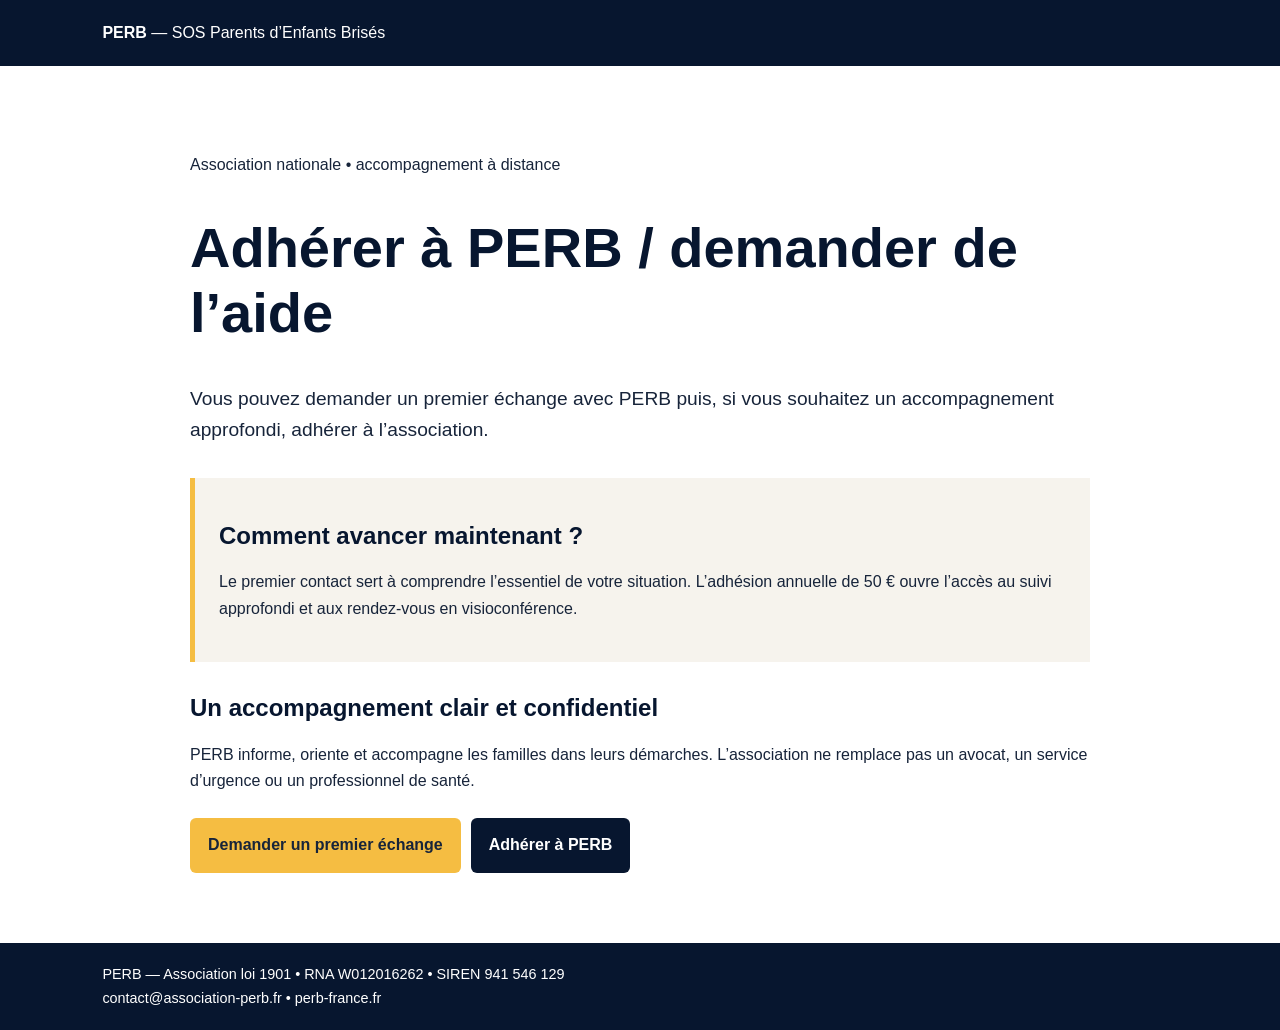
==== adherer-perb-demander-aide.html @ 9d9daee6 "Create adherer-perb-demander-aide.html" ====
<!doctype html><html lang="fr"><head><meta charset="utf-8"><meta name="viewport" content="width=device-width,initial-scale=1"><meta name="description" content="Vous pouvez demander un premier échange avec PERB puis, si vous souhaitez un accompagnement approfondi, adhérer à l’association."><meta name="robots" content="index,follow"><link rel="canonical" href="https://perb-france.fr/adherer-perb-demander-aide.html"><title>Adhérer à PERB / demander de l’aide | PERB</title><style>body{margin:0;font-family:Arial,sans-serif;color:#17243a;line-height:1.65}header,footer{background:#07162f;color:#fff;padding:20px 8%;}header a,footer a{color:#fff;text-decoration:none}main{max-width:900px;margin:auto;padding:70px 24px}h1,h2{color:#07162f;line-height:1.15}h1{font-size:clamp(2rem,5vw,3.5rem)}.lead{font-size:1.2rem}.box{background:#f6f3ed;border-left:5px solid #f5bd42;padding:24px;margin:32px 0}.buttons a{display:inline-block;background:#f5bd42;color:#17243a;padding:14px 18px;border-radius:6px;text-decoration:none;font-weight:bold;margin:8px 10px 0 0}.buttons a.alt{background:#07162f;color:#fff}footer{font-size:.9rem}</style></head><body><header><a href="/"><strong>PERB</strong> — SOS Parents d’Enfants Brisés</a></header><main><p>Association nationale • accompagnement à distance</p><h1>Adhérer à PERB / demander de l’aide</h1><p class="lead">Vous pouvez demander un premier échange avec PERB puis, si vous souhaitez un accompagnement approfondi, adhérer à l’association.</p><div class="box"><h2>Comment avancer maintenant ?</h2><p>Le premier contact sert à comprendre l’essentiel de votre situation. L’adhésion annuelle de 50 € ouvre l’accès au suivi approfondi et aux rendez-vous en visioconférence.</p></div><h2>Un accompagnement clair et confidentiel</h2><p>PERB informe, oriente et accompagne les familles dans leurs démarches. L’association ne remplace pas un avocat, un service d’urgence ou un professionnel de santé.</p><div class="buttons"><a href="mailto:contact@association-perb.fr?subject=Demande%20d%27accompagnement%20PERB">Demander un premier échange</a><a class="alt" href="https://paypal.me/RaphaelSartori596" target="_blank" rel="noopener">Adhérer à PERB</a></div></main><footer>PERB — Association loi 1901 • RNA W012016262 • SIREN 941 546 129<br><a href="mailto:contact@association-perb.fr">contact@association-perb.fr</a> • <a href="/">perb-france.fr</a></footer></body></html>
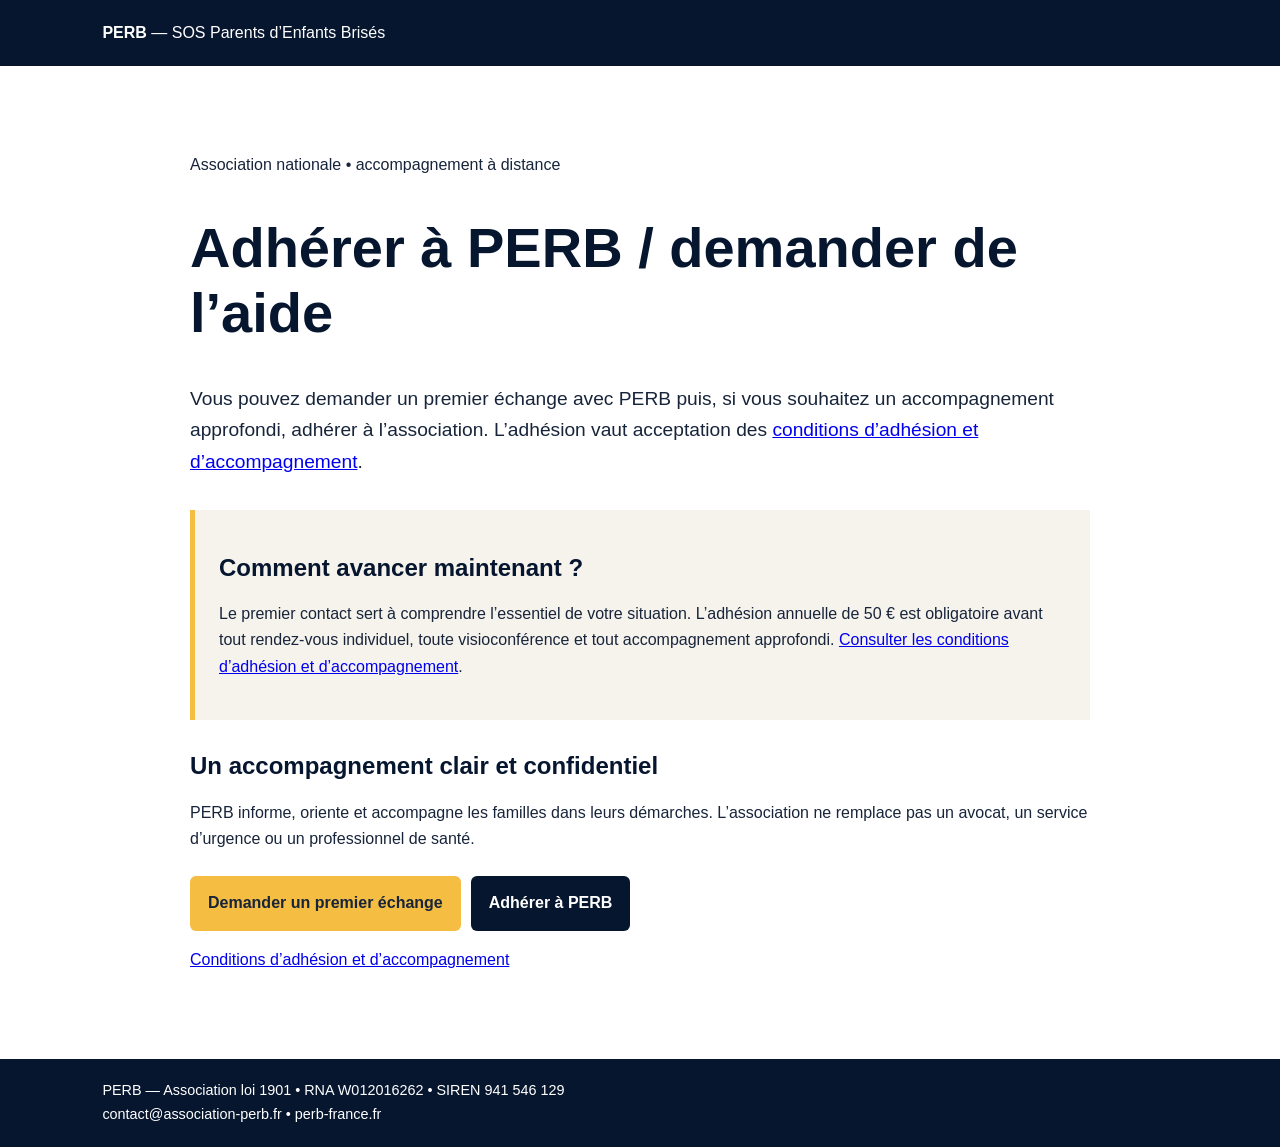
==== commit cc5b8120: "Lie les conditions à la page d’adhésion" ====
--- a/adherer-perb-demander-aide.html
+++ b/adherer-perb-demander-aide.html
@@ -1 +1 @@
-<!doctype html><html lang="fr"><head><meta charset="utf-8"><meta name="viewport" content="width=device-width,initial-scale=1"><meta name="description" content="Vous pouvez demander un premier échange avec PERB puis, si vous souhaitez un accompagnement approfondi, adhérer à l’association."><meta name="robots" content="index,follow"><link rel="canonical" href="https://perb-france.fr/adherer-perb-demander-aide.html"><title>Adhérer à PERB / demander de l’aide | PERB</title><style>body{margin:0;font-family:Arial,sans-serif;color:#17243a;line-height:1.65}header,footer{background:#07162f;color:#fff;padding:20px 8%;}header a,footer a{color:#fff;text-decoration:none}main{max-width:900px;margin:auto;padding:70px 24px}h1,h2{color:#07162f;line-height:1.15}h1{font-size:clamp(2rem,5vw,3.5rem)}.lead{font-size:1.2rem}.box{background:#f6f3ed;border-left:5px solid #f5bd42;padding:24px;margin:32px 0}.buttons a{display:inline-block;background:#f5bd42;color:#17243a;padding:14px 18px;border-radius:6px;text-decoration:none;font-weight:bold;margin:8px 10px 0 0}.buttons a.alt{background:#07162f;color:#fff}footer{font-size:.9rem}</style></head><body><header><a href="/"><strong>PERB</strong> — SOS Parents d’Enfants Brisés</a></header><main><p>Association nationale • accompagnement à distance</p><h1>Adhérer à PERB / demander de l’aide</h1><p class="lead">Vous pouvez demander un premier échange avec PERB puis, si vous souhaitez un accompagnement approfondi, adhérer à l’association.</p><div class="box"><h2>Comment avancer maintenant ?</h2><p>Le premier contact sert à comprendre l’essentiel de votre situation. L’adhésion annuelle de 50 € ouvre l’accès au suivi approfondi et aux rendez-vous en visioconférence.</p></div><h2>Un accompagnement clair et confidentiel</h2><p>PERB informe, oriente et accompagne les familles dans leurs démarches. L’association ne remplace pas un avocat, un service d’urgence ou un professionnel de santé.</p><div class="buttons"><a href="mailto:contact@association-perb.fr?subject=Demande%20d%27accompagnement%20PERB">Demander un premier échange</a><a class="alt" href="https://paypal.me/RaphaelSartori596" target="_blank" rel="noopener">Adhérer à PERB</a></div></main><footer>PERB — Association loi 1901 • RNA W012016262 • SIREN 941 546 129<br><a href="mailto:contact@association-perb.fr">contact@association-perb.fr</a> • <a href="/">perb-france.fr</a></footer></body></html>
+<!doctype html><html lang="fr"><head><meta charset="utf-8"><meta name="viewport" content="width=device-width,initial-scale=1"><meta name="description" content="Vous pouvez demander un premier échange avec PERB puis, si vous souhaitez un accompagnement approfondi, adhérer à l’association."><meta name="robots" content="index,follow"><link rel="canonical" href="https://perb-france.fr/adherer-perb-demander-aide.html"><title>Adhérer à PERB / demander de l’aide | PERB</title><style>body{margin:0;font-family:Arial,sans-serif;color:#17243a;line-height:1.65}header,footer{background:#07162f;color:#fff;padding:20px 8%;}header a,footer a{color:#fff;text-decoration:none}main{max-width:900px;margin:auto;padding:70px 24px}h1,h2{color:#07162f;line-height:1.15}h1{font-size:clamp(2rem,5vw,3.5rem)}.lead{font-size:1.2rem}.box{background:#f6f3ed;border-left:5px solid #f5bd42;padding:24px;margin:32px 0}.buttons a{display:inline-block;background:#f5bd42;color:#17243a;padding:14px 18px;border-radius:6px;text-decoration:none;font-weight:bold;margin:8px 10px 0 0}.buttons a.alt{background:#07162f;color:#fff}footer{font-size:.9rem}</style></head><body><header><a href="/"><strong>PERB</strong> — SOS Parents d’Enfants Brisés</a></header><main><p>Association nationale • accompagnement à distance</p><h1>Adhérer à PERB / demander de l’aide</h1><p class="lead">Vous pouvez demander un premier échange avec PERB puis, si vous souhaitez un accompagnement approfondi, adhérer à l’association. L’adhésion vaut acceptation des <a href="conditions-adhesion.html">conditions d’adhésion et d’accompagnement</a>.</p><div class="box"><h2>Comment avancer maintenant ?</h2><p>Le premier contact sert à comprendre l’essentiel de votre situation. L’adhésion annuelle de 50 € est obligatoire avant tout rendez-vous individuel, toute visioconférence et tout accompagnement approfondi. <a href="conditions-adhesion.html">Consulter les conditions d’adhésion et d’accompagnement</a>.</p></div><h2>Un accompagnement clair et confidentiel</h2><p>PERB informe, oriente et accompagne les familles dans leurs démarches. L’association ne remplace pas un avocat, un service d’urgence ou un professionnel de santé.</p><div class="buttons"><a href="mailto:contact@association-perb.fr?subject=Demande%20d%27accompagnement%20PERB">Demander un premier échange</a><a class="alt" href="https://paypal.me/RaphaelSartori596" target="_blank" rel="noopener">Adhérer à PERB</a></div><p><a href="conditions-adhesion.html">Conditions d’adhésion et d’accompagnement</a></p></main><footer>PERB — Association loi 1901 • RNA W012016262 • SIREN 941 546 129<br><a href="mailto:contact@association-perb.fr">contact@association-perb.fr</a> • <a href="/">perb-france.fr</a></footer></body></html>
